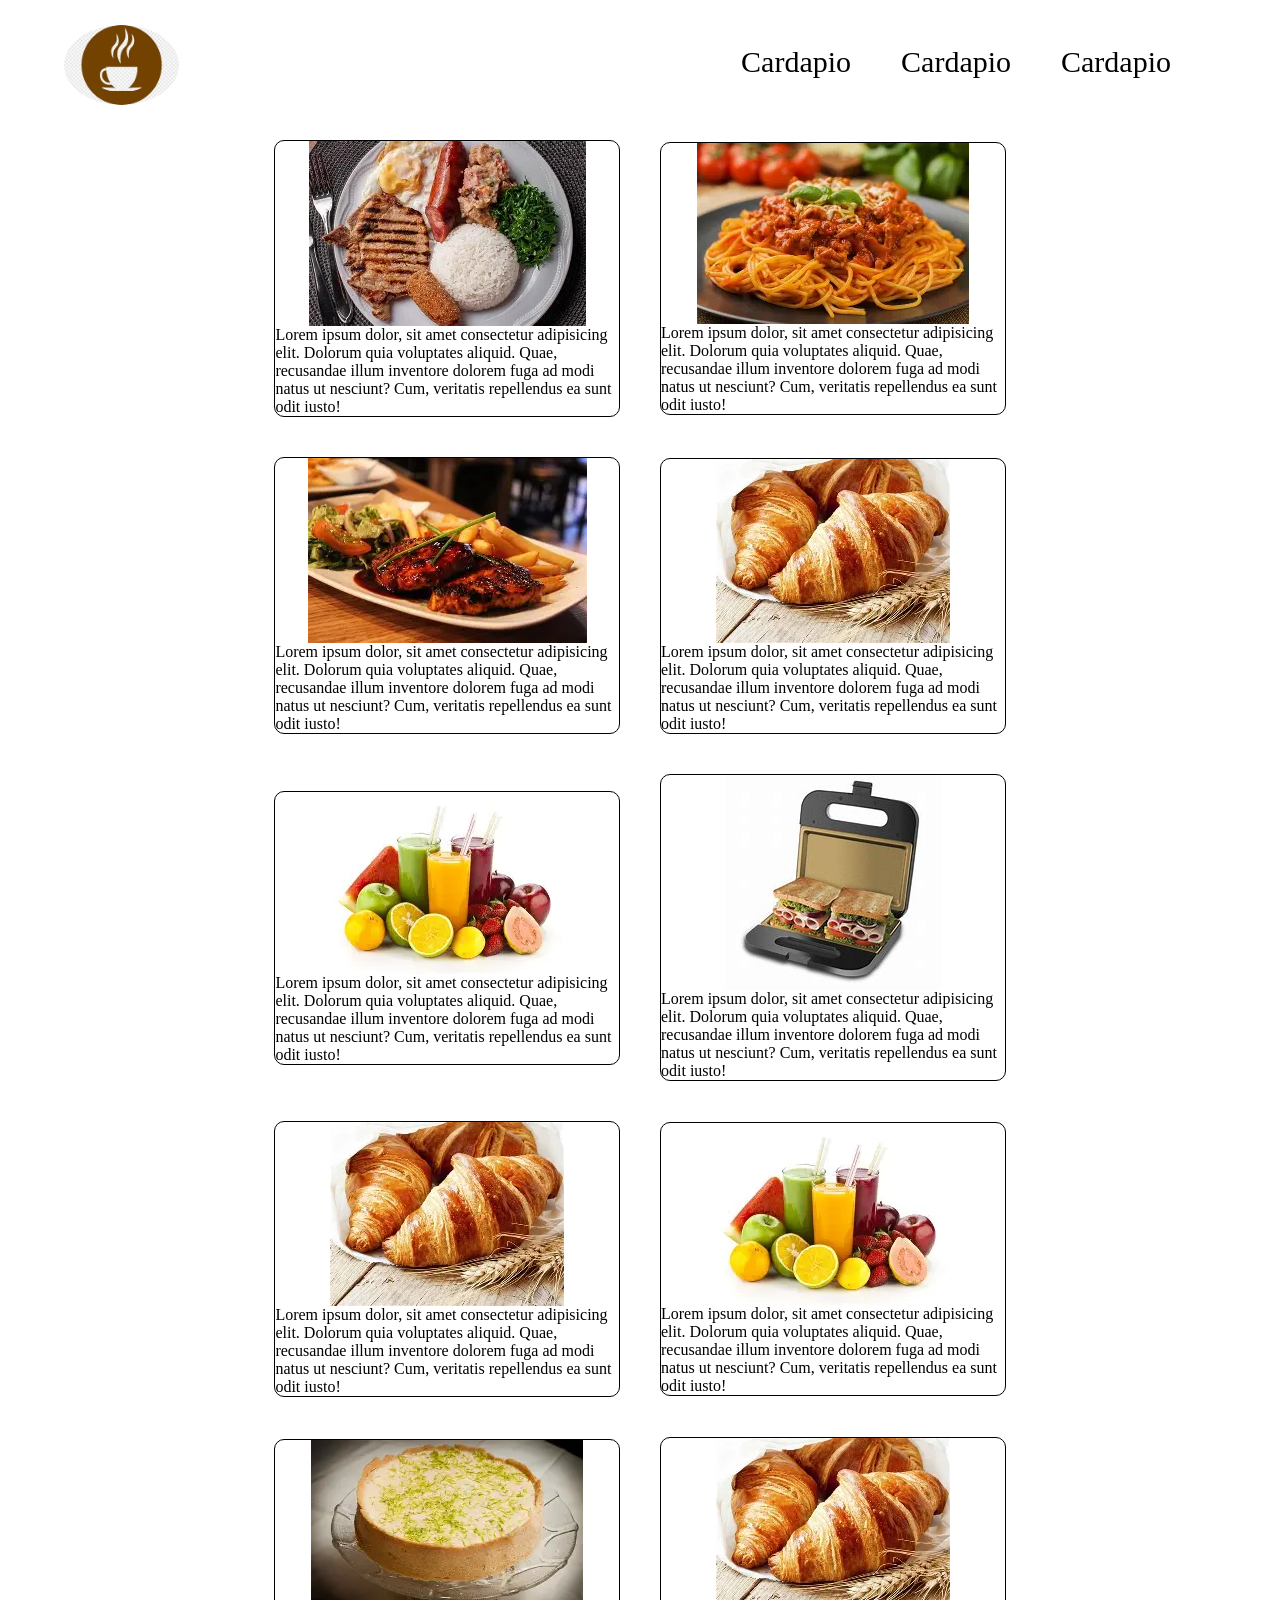
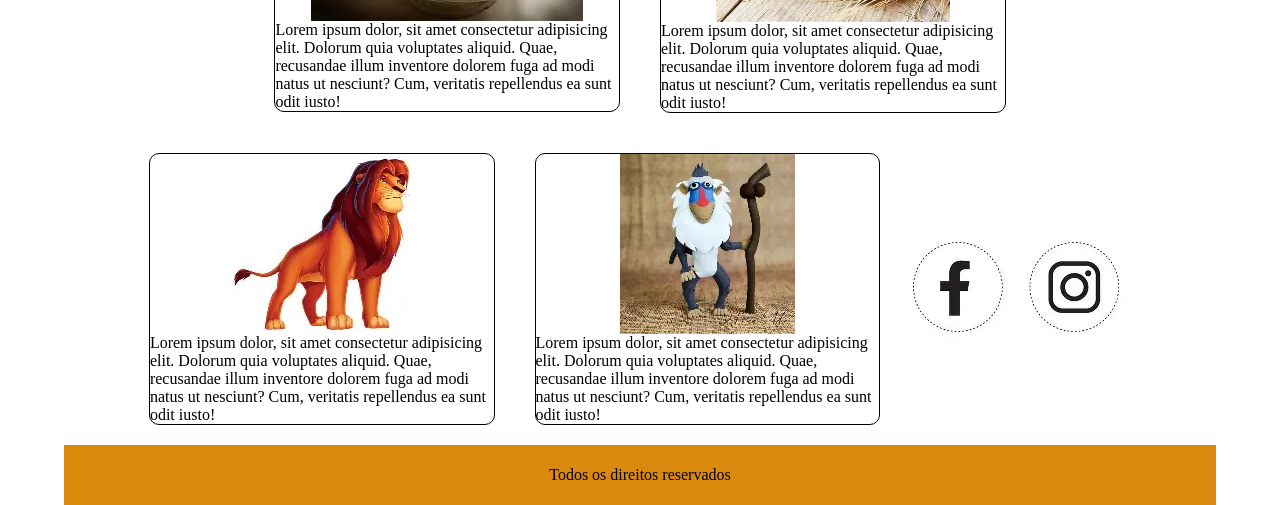
==== cardapio.html @ 8d5088cb "Add files via upload" ====
<!DOCTYPE html>
<html lang="PT-BR">
<head>
    <meta charset="UTF-8">
    <meta name="viewport" content="width=device-width, initial-scale=1.0">
    <link rel="stylesheet" href="style.css">
    <title>FlexBox</title> 
    <link rel="stylesheet" href="css/style.css">
</head>

<body>
<div class="conteiner">
   
        <div class="logo">
        <img src="imagens/OIPcafe.webp"  class="tamanho_logo"  alt="">
        </div>

        <div class="menu">
            <nav>
                <ul>
                    <li><a href="flexbox.html">Cardapio</a></li>
                    <li><a href="cardapio.html">Cardapio</a></li>
                    <li><a href="contato.html">Cardapio</a></li>


                </ul>

            </nav>
        </div>


   


    

<div class="card zoom">
    <img src="imagens/comidaprato.webp" alt="">
     <p>Lorem ipsum dolor, sit amet consectetur adipisicing elit. Dolorum quia voluptates aliquid. Quae, recusandae illum inventore dolorem fuga ad modi natus ut nesciunt? Cum, veritatis repellendus ea sunt odit iusto!</p>
</div>

<div class="card zoom">
    <img src="imagens/macarrao.webp" alt="">
    <p>Lorem ipsum dolor, sit amet consectetur adipisicing elit. Dolorum quia voluptates aliquid. Quae, recusandae illum inventore dolorem fuga ad modi natus ut nesciunt? Cum, veritatis repellendus ea sunt odit iusto!</p>
</div>

<div class="card zoom">
    <img src="imagens/salmao.webp" alt="">
     <p>Lorem ipsum dolor, sit amet consectetur adipisicing elit. Dolorum quia voluptates aliquid. Quae, recusandae illum inventore dolorem fuga ad modi natus ut nesciunt? Cum, veritatis repellendus ea sunt odit iusto!</p>
</div>

<div class="card zoom">
    <img src="imagens/croissant.webp" alt="">
     <p>Lorem ipsum dolor, sit amet consectetur adipisicing elit. Dolorum quia voluptates aliquid. Quae, recusandae illum inventore dolorem fuga ad modi natus ut nesciunt? Cum, veritatis repellendus ea sunt odit iusto!</p>
</div>

<div class="card zoom">
    <img src="imagens/suco1.webp" alt="">
    <p>Lorem ipsum dolor, sit amet consectetur adipisicing elit. Dolorum quia voluptates aliquid. Quae, recusandae illum inventore dolorem fuga ad modi natus ut nesciunt? Cum, veritatis repellendus ea sunt odit iusto!</p>
</div>

<div class="card zoom">
    <img src="imagens/sanduicheira.jpg" alt="">
     <p>Lorem ipsum dolor, sit amet consectetur adipisicing elit. Dolorum quia voluptates aliquid. Quae, recusandae illum inventore dolorem fuga ad modi natus ut nesciunt? Cum, veritatis repellendus ea sunt odit iusto!</p>
</div>

<div class="card zoom">
    <img src="imagens/croissant.webp" alt="">
     <p>Lorem ipsum dolor, sit amet consectetur adipisicing elit. Dolorum quia voluptates aliquid. Quae, recusandae illum inventore dolorem fuga ad modi natus ut nesciunt? Cum, veritatis repellendus ea sunt odit iusto!</p>
</div>

<div class="card zoom">
    <img src="imagens/suco1.webp" alt="">
    <p>Lorem ipsum dolor, sit amet consectetur adipisicing elit. Dolorum quia voluptates aliquid. Quae, recusandae illum inventore dolorem fuga ad modi natus ut nesciunt? Cum, veritatis repellendus ea sunt odit iusto!</p>
</div>

<div class="card zoom">
    <img src="imagens/torta de limao.webp" alt="">
     <p>Lorem ipsum dolor, sit amet consectetur adipisicing elit. Dolorum quia voluptates aliquid. Quae, recusandae illum inventore dolorem fuga ad modi natus ut nesciunt? Cum, veritatis repellendus ea sunt odit iusto!</p>
</div>

<div class="card zoom">
    <img src="imagens/croissant.webp" alt="">
     <p>Lorem ipsum dolor, sit amet consectetur adipisicing elit. Dolorum quia voluptates aliquid. Quae, recusandae illum inventore dolorem fuga ad modi natus ut nesciunt? Cum, veritatis repellendus ea sunt odit iusto!</p>
</div>

<div class="card zoom">
    <img src="imagens/leao.webp" alt="">
    <p>Lorem ipsum dolor, sit amet consectetur adipisicing elit. Dolorum quia voluptates aliquid. Quae, recusandae illum inventore dolorem fuga ad modi natus ut nesciunt? Cum, veritatis repellendus ea sunt odit iusto!</p>
</div>

<div class="card zoom">
    <img src="imagens/macaco.webp" alt="">
     <p>Lorem ipsum dolor, sit amet consectetur adipisicing elit. Dolorum quia voluptates aliquid. Quae, recusandae illum inventore dolorem fuga ad modi natus ut nesciunt? Cum, veritatis repellendus ea sunt odit iusto!</p>
</div>








   

     <div class="conteiner3">
<img src="imagens/iconesredes.webp" alt="">


    </div>

   
    <div class="rodape">Todos os direitos reservados</div>






</div>




 </body>
</html>
---- css/style.css ----
*{

padding: 0%;
margin: 0;
box-sizing: border-box;


}

.conteiner { /*CAIXA PRINCIPAL que receberá as caixas (BOX)*/
  margin:auto; /*centralizar*/
  display: flex; /*para transformar em blocos (FLEXIVEL)*/
  flex-direction:row; /*DIREÇÃO DAS CAIXAS temos tambem em coluna -> column */
  flex-wrap: wrap;  /*qdo utilizamos blocos eles ficam um do lado do outro mesmo q tenha tamanho total da tela, entao para resolver isso utilizamos o flex-wrap:wrap */
  justify-content:center;/*alinhando os blocos na horizontal dentro do principal*/
  align-items:center; /*alinhando os blocos na vertical */
  width: 90%; /*Largura do principal*/
  height:auto;
background-color: rgb(255, 255, 255);
  padding: 0px; /*espaço entre as caixas e o principal*/
}

.logo{
width: 50%;
height: 70px;

}

.tamanho_logo{
width: 20%;
height: 80px;
border-radius: 100%;
}

.menu{
width: 50%;
height: 120px;
color: #ff0000;

}


.banner{
width: 100%;
height: 300px;

}

.banner img{
width: 100%;
height: 100;



}

.tamanho_banner{
width: 100%;
height: 300px;



}

.card{
width: 30%;
height: auto;
margin: 20px;
display: flex;
justify-content: center;
align-items: center;
flex-direction: column;
border: 1px solid black;
border-radius: 10px;
background-color: #ffff;

}

.banner_lateral{
width: 50%;
height: 200px;
background-color: antiquewhite;

}

.info{
width: 50%;
height: 200px;
padding-right: 10%;
text-align: right;
}

.rodape{
width: 100%;
height: 60px;
background-color: rgb(219, 137, 13);
display: flex;
justify-content: center;
align-items: center;

}

/*nav botoes*/

nav{
	width: 100%;
	height: 48px;
	

}

nav ul{
	list-style: none;
	margin: 0;
	padding: 0;
	float: right;
    padding: 20px;
}

nav ul li{
	float: left;
        padding: 10px;
}

nav ul li a{
	color: black;
	text-decoration: none; /*none desativa o css */
	padding: 15px;
	display: block; /*transformar em blocos*/
    font-size: 30px;
}

nav ul li a:hover{ /*evento mouse em cima do link*/
	background-color: #e09112;
	border-radius: 15px;
	color: black;
	transition: all .5s; /*efeito de transição*/
}

.zoom{
	transition: transform 0.3s ease;
}

.zoom:hover{
	transform: scale(1.2);
}

.bannerhover{
height: 400px;
width: 100%;
background-image: url(imagens/Prancheta\ 1.png);
background-size: cover;
background-position: center;
transition: backgrond-image 05s ease-in-out;
border-radius: 5%;

}

.bannerhover:hover{
background-image: url(imagens/Prancheta\ 2.png);
}


@media (max-width: 576px){
body{background-color: #ff0000;
	
}


}

@media (max-width: 768px){
body{background-color: #00ffc8;
	
}


}

@media (max-width: 992px){
body{background-color: #e100ff;
	
}


}

@media screen and (min-width : 376px) {
.boxcard {

width: 50%;
height: auto;
float: left;
margin: 1%;
}
}

@media screen and (min-width : 576px) {
.boxcard {

width: 50%;
height: auto;
float: left;
margin: 1%;
}
}

@media screen and (min-width : 768px) {
.boxcard {

width: 50%;
height: auto;
float: left;
margin: 1%;
}
}

.boximagemesquerda{
width: 100%;
float: left;
margin-right: 0%;
padding: 0%;
}

.boxcard{
width: 100%;
float: left;
margin-right: 0%;
padding: 0%;


}
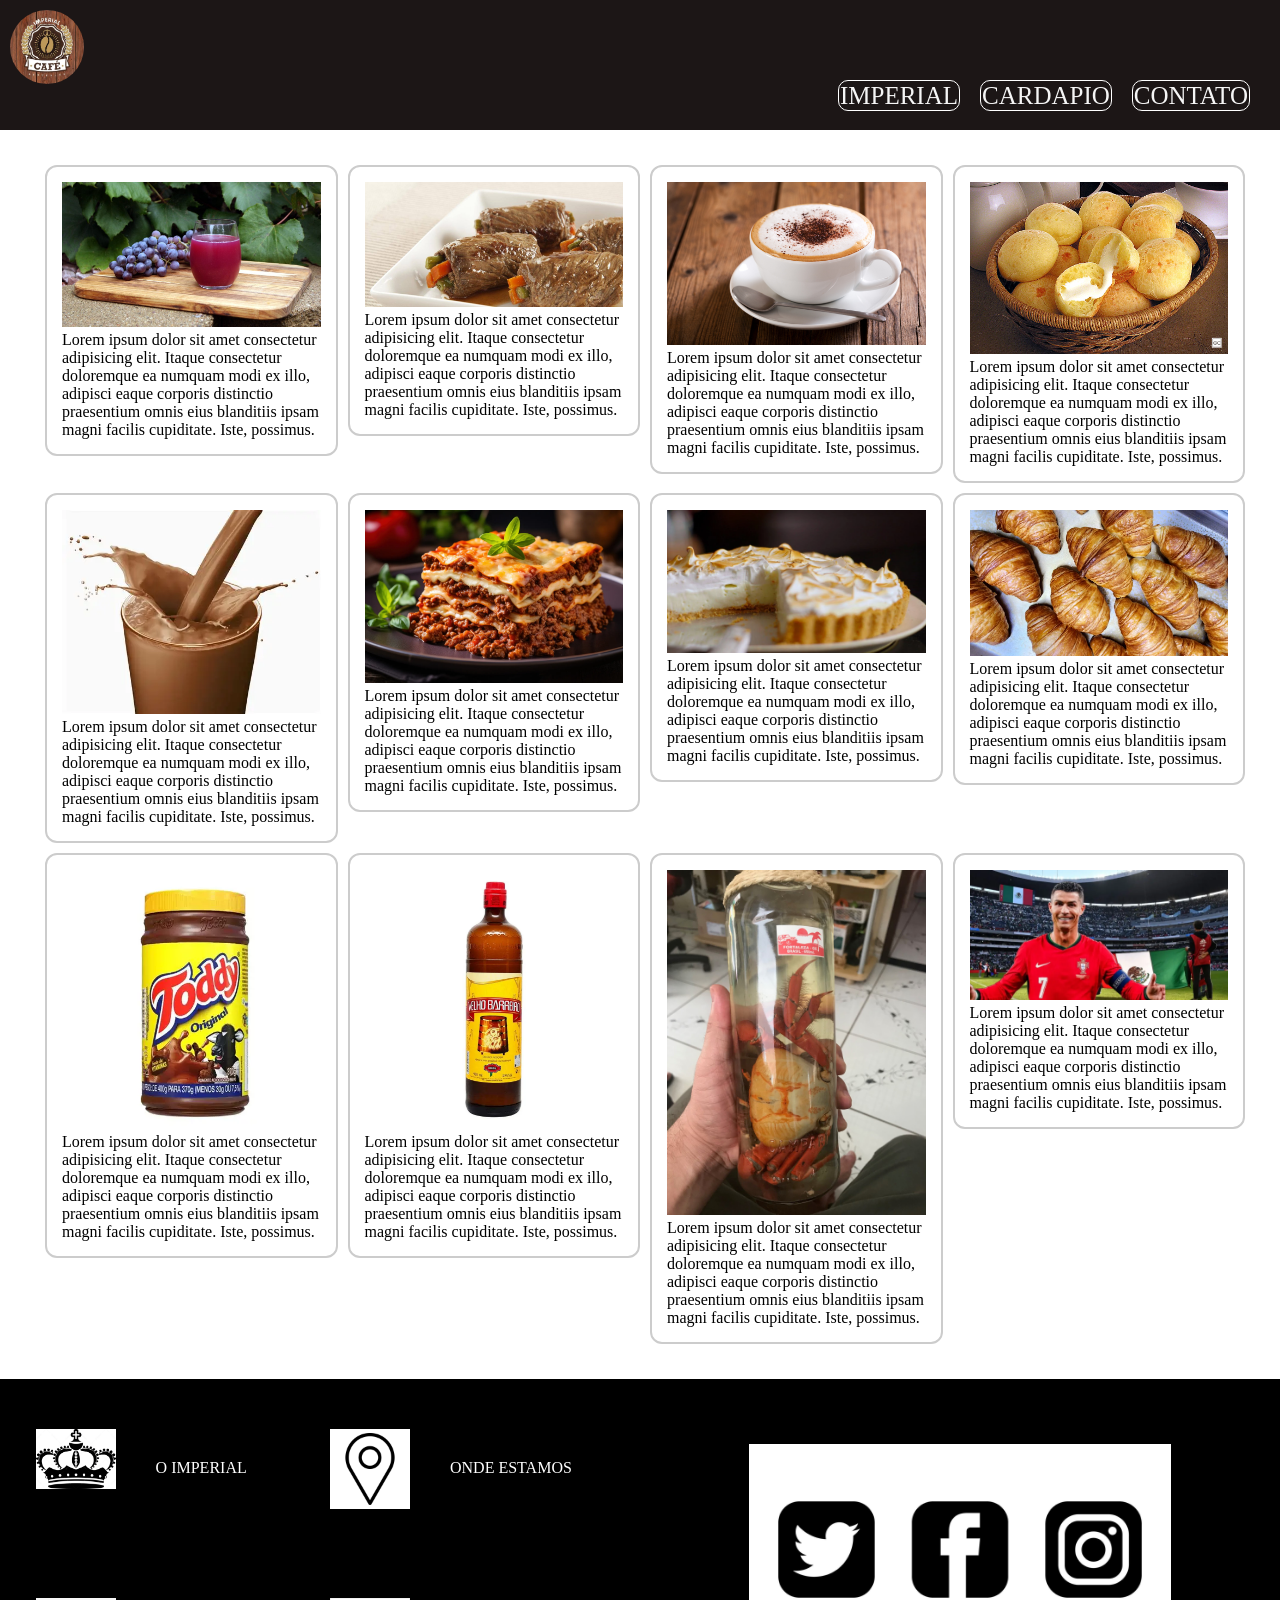
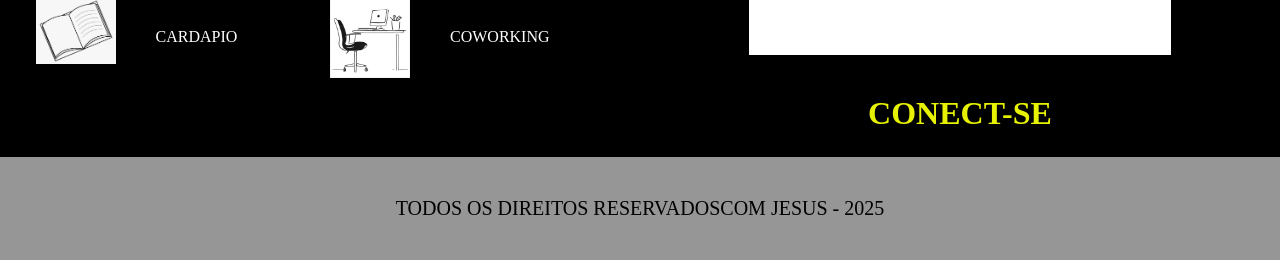
==== commit 1a32db36: "Add files via upload" ====
--- a/cardapio.html
+++ b/cardapio.html
@@ -1,126 +1,136 @@
 <!DOCTYPE html>
-<html lang="PT-BR">
+<html lang="pt-br">
 <head>
     <meta charset="UTF-8">
     <meta name="viewport" content="width=device-width, initial-scale=1.0">
-    <link rel="stylesheet" href="style.css">
-    <title>FlexBox</title> 
+    <title>FlexBox</title>
     <link rel="stylesheet" href="css/style.css">
 </head>
+<body>
+<header>
+    
+     <div class="box-logo">
+       <img src="imagens/logo.webp" alt="">
 
-<body>
+
+     </div>
+     <div class="box-nav">
+        <nav>
+            <ul>
+                <li><a href="index.html">Imperial</a></li>
+                <li><a href="Cardapio.html">Cardapio</a></li>
+                <li><a href="Contato.html">Contato</a></li>
+            </ul>
+        </nav>
+     </div>
+
+</header>
 <div class="conteiner">
-   
-        <div class="logo">
-        <img src="imagens/OIPcafe.webp"  class="tamanho_logo"  alt="">
+    <div class="box">
+        <div class="box_card2 zoom">
+            <img src="imagens/suco.jpg" alt="">
+            <p>Lorem ipsum dolor sit amet consectetur adipisicing elit. Itaque consectetur doloremque ea numquam modi ex illo, adipisci eaque corporis distinctio praesentium omnis eius blanditiis ipsam magni facilis cupiditate. Iste, possimus.</p>
         </div>
 
-        <div class="menu">
-            <nav>
-                <ul>
-                    <li><a href="flexbox.html">Cardapio</a></li>
-                    <li><a href="cardapio.html">Cardapio</a></li>
-                    <li><a href="contato.html">Cardapio</a></li>
-
-
-                </ul>
-
-            </nav>
+        <div class="box_card2 zoom">
+            <img src="imagens/bife a role.jpg" alt="">
+            <p>Lorem ipsum dolor sit amet consectetur adipisicing elit. Itaque consectetur doloremque ea numquam modi ex illo, adipisci eaque corporis distinctio praesentium omnis eius blanditiis ipsam magni facilis cupiditate. Iste, possimus.</p>
         </div>
 
+        <div class="box_card2 zoom">
+            <img src="imagens/cappucino.jpg" alt="">
+            <p>Lorem ipsum dolor sit amet consectetur adipisicing elit. Itaque consectetur doloremque ea numquam modi ex illo, adipisci eaque corporis distinctio praesentium omnis eius blanditiis ipsam magni facilis cupiditate. Iste, possimus.</p>
+        </div>
 
-   
+        <div class="box_card2 zoom">
+            <img src="imagens/pão de queijo.jpg" alt="">
+            <p>Lorem ipsum dolor sit amet consectetur adipisicing elit. Itaque consectetur doloremque ea numquam modi ex illo, adipisci eaque corporis distinctio praesentium omnis eius blanditiis ipsam magni facilis cupiditate. Iste, possimus.</p>
+        </div>
 
-
-    
-
-<div class="card zoom">
-    <img src="imagens/comidaprato.webp" alt="">
-     <p>Lorem ipsum dolor, sit amet consectetur adipisicing elit. Dolorum quia voluptates aliquid. Quae, recusandae illum inventore dolorem fuga ad modi natus ut nesciunt? Cum, veritatis repellendus ea sunt odit iusto!</p>
-</div>
-
-<div class="card zoom">
-    <img src="imagens/macarrao.webp" alt="">
-    <p>Lorem ipsum dolor, sit amet consectetur adipisicing elit. Dolorum quia voluptates aliquid. Quae, recusandae illum inventore dolorem fuga ad modi natus ut nesciunt? Cum, veritatis repellendus ea sunt odit iusto!</p>
-</div>
-
-<div class="card zoom">
-    <img src="imagens/salmao.webp" alt="">
-     <p>Lorem ipsum dolor, sit amet consectetur adipisicing elit. Dolorum quia voluptates aliquid. Quae, recusandae illum inventore dolorem fuga ad modi natus ut nesciunt? Cum, veritatis repellendus ea sunt odit iusto!</p>
-</div>
-
-<div class="card zoom">
-    <img src="imagens/croissant.webp" alt="">
-     <p>Lorem ipsum dolor, sit amet consectetur adipisicing elit. Dolorum quia voluptates aliquid. Quae, recusandae illum inventore dolorem fuga ad modi natus ut nesciunt? Cum, veritatis repellendus ea sunt odit iusto!</p>
-</div>
-
-<div class="card zoom">
-    <img src="imagens/suco1.webp" alt="">
-    <p>Lorem ipsum dolor, sit amet consectetur adipisicing elit. Dolorum quia voluptates aliquid. Quae, recusandae illum inventore dolorem fuga ad modi natus ut nesciunt? Cum, veritatis repellendus ea sunt odit iusto!</p>
-</div>
-
-<div class="card zoom">
-    <img src="imagens/sanduicheira.jpg" alt="">
-     <p>Lorem ipsum dolor, sit amet consectetur adipisicing elit. Dolorum quia voluptates aliquid. Quae, recusandae illum inventore dolorem fuga ad modi natus ut nesciunt? Cum, veritatis repellendus ea sunt odit iusto!</p>
-</div>
-
-<div class="card zoom">
-    <img src="imagens/croissant.webp" alt="">
-     <p>Lorem ipsum dolor, sit amet consectetur adipisicing elit. Dolorum quia voluptates aliquid. Quae, recusandae illum inventore dolorem fuga ad modi natus ut nesciunt? Cum, veritatis repellendus ea sunt odit iusto!</p>
-</div>
-
-<div class="card zoom">
-    <img src="imagens/suco1.webp" alt="">
-    <p>Lorem ipsum dolor, sit amet consectetur adipisicing elit. Dolorum quia voluptates aliquid. Quae, recusandae illum inventore dolorem fuga ad modi natus ut nesciunt? Cum, veritatis repellendus ea sunt odit iusto!</p>
-</div>
-
-<div class="card zoom">
-    <img src="imagens/torta de limao.webp" alt="">
-     <p>Lorem ipsum dolor, sit amet consectetur adipisicing elit. Dolorum quia voluptates aliquid. Quae, recusandae illum inventore dolorem fuga ad modi natus ut nesciunt? Cum, veritatis repellendus ea sunt odit iusto!</p>
-</div>
-
-<div class="card zoom">
-    <img src="imagens/croissant.webp" alt="">
-     <p>Lorem ipsum dolor, sit amet consectetur adipisicing elit. Dolorum quia voluptates aliquid. Quae, recusandae illum inventore dolorem fuga ad modi natus ut nesciunt? Cum, veritatis repellendus ea sunt odit iusto!</p>
-</div>
-
-<div class="card zoom">
-    <img src="imagens/leao.webp" alt="">
-    <p>Lorem ipsum dolor, sit amet consectetur adipisicing elit. Dolorum quia voluptates aliquid. Quae, recusandae illum inventore dolorem fuga ad modi natus ut nesciunt? Cum, veritatis repellendus ea sunt odit iusto!</p>
-</div>
-
-<div class="card zoom">
-    <img src="imagens/macaco.webp" alt="">
-     <p>Lorem ipsum dolor, sit amet consectetur adipisicing elit. Dolorum quia voluptates aliquid. Quae, recusandae illum inventore dolorem fuga ad modi natus ut nesciunt? Cum, veritatis repellendus ea sunt odit iusto!</p>
-</div>
-
-
-
-
-
-
-
-
-   
-
-     <div class="conteiner3">
-<img src="imagens/iconesredes.webp" alt="">
-
-
+        
     </div>
 
-   
-    <div class="rodape">Todos os direitos reservados</div>
+    <div class="box">
+        <div class="box_card2 zoom">
+            <img src="imagens/nescau.webp" alt="">
+            <p>Lorem ipsum dolor sit amet consectetur adipisicing elit. Itaque consectetur doloremque ea numquam modi ex illo, adipisci eaque corporis distinctio praesentium omnis eius blanditiis ipsam magni facilis cupiditate. Iste, possimus.</p>
+        </div>
 
+        <div class="box_card2 zoom">
+            <img src="imagens/lasanha.webp" alt="">
+            <p>Lorem ipsum dolor sit amet consectetur adipisicing elit. Itaque consectetur doloremque ea numquam modi ex illo, adipisci eaque corporis distinctio praesentium omnis eius blanditiis ipsam magni facilis cupiditate. Iste, possimus.</p>
+        </div>
 
+        <div class="box_card2 zoom">
+            <img src="imagens/Torta de limão.webp" alt="">
+            <p>Lorem ipsum dolor sit amet consectetur adipisicing elit. Itaque consectetur doloremque ea numquam modi ex illo, adipisci eaque corporis distinctio praesentium omnis eius blanditiis ipsam magni facilis cupiditate. Iste, possimus.</p>
+        </div>
 
+        <div class="box_card2 zoom">
+            <img src="imagens/croissant.jpg" alt="">
+            <p>Lorem ipsum dolor sit amet consectetur adipisicing elit. Itaque consectetur doloremque ea numquam modi ex illo, adipisci eaque corporis distinctio praesentium omnis eius blanditiis ipsam magni facilis cupiditate. Iste, possimus.</p>
+        </div>
 
+        
+    </div>
 
+    <div class="box">
+        <div class="box_card2 zoom">
+            <img src="imagens/toddy.webp" alt="">
+            <p>Lorem ipsum dolor sit amet consectetur adipisicing elit. Itaque consectetur doloremque ea numquam modi ex illo, adipisci eaque corporis distinctio praesentium omnis eius blanditiis ipsam magni facilis cupiditate. Iste, possimus.</p>
+        </div>
+
+        <div class="box_card2 zoom">
+            <img src="imagens/vrlho.webp" alt="">
+            <p>Lorem ipsum dolor sit amet consectetur adipisicing elit. Itaque consectetur doloremque ea numquam modi ex illo, adipisci eaque corporis distinctio praesentium omnis eius blanditiis ipsam magni facilis cupiditate. Iste, possimus.</p>
+        </div>
+
+        <div class="box_card2 zoom">
+            <img src="imagens/carangueijo.jpg" alt="">
+            <p>Lorem ipsum dolor sit amet consectetur adipisicing elit. Itaque consectetur doloremque ea numquam modi ex illo, adipisci eaque corporis distinctio praesentium omnis eius blanditiis ipsam magni facilis cupiditate. Iste, possimus.</p>
+        </div>
+
+        <div class="box_card2 zoom">
+            <img src="imagens/cr7.webp" alt="">
+            <p>Lorem ipsum dolor sit amet consectetur adipisicing elit. Itaque consectetur doloremque ea numquam modi ex illo, adipisci eaque corporis distinctio praesentium omnis eius blanditiis ipsam magni facilis cupiditate. Iste, possimus.</p>
+        </div>
+
+        
+    </div>
+    
 
 </div>
 
+<div class="conteiner_terciario">
+    <div class="box_inf">
+        <div class="icons">
+            <img src="imagens/coroa.jpg" alt="">
+            <a href="">O imperial</a>
+        </div>
 
+        <div class="icons">
+            <img src="imagens/localização.jpg" alt="">
+            <a href="">Onde estamos</a>
+        </div>
 
+        <div class="icons">
+            <img src="imagens/cardapio.jpg" alt="">
+            <a href="">Cardapio</a>
+        </div>
 
- </body>
+        <div class="icons">
+            <img src="imagens/mesa de trabalho.jpg" alt="">
+            <a href="">Coworking</a>
+        </div>
+
+    </div>
+    <div class="box_rede">
+        <img src="imagens/rede social.jpg" alt="">
+        <h1>conect-se</h1>
+    </div> 
+ </div> 
+<footer>
+    <P>Todos os direitos Reservados<span>Com Jesus</span> - 2025</P>
+</footer>
+</body>
 </html>
--- a/css/style.css
+++ b/css/style.css
@@ -1,232 +1,393 @@
 *{
-
-padding: 0%;
+padding: 0;
 margin: 0;
-box-sizing: border-box;
-
-
-}
-
-.conteiner { /*CAIXA PRINCIPAL que receberá as caixas (BOX)*/
-  margin:auto; /*centralizar*/
-  display: flex; /*para transformar em blocos (FLEXIVEL)*/
-  flex-direction:row; /*DIREÇÃO DAS CAIXAS temos tambem em coluna -> column */
-  flex-wrap: wrap;  /*qdo utilizamos blocos eles ficam um do lado do outro mesmo q tenha tamanho total da tela, entao para resolver isso utilizamos o flex-wrap:wrap */
-  justify-content:center;/*alinhando os blocos na horizontal dentro do principal*/
-  align-items:center; /*alinhando os blocos na vertical */
-  width: 90%; /*Largura do principal*/
-  height:auto;
-background-color: rgb(255, 255, 255);
-  padding: 0px; /*espaço entre as caixas e o principal*/
-}
-
-.logo{
-width: 50%;
-height: 70px;
-
-}
-
-.tamanho_logo{
-width: 20%;
-height: 80px;
-border-radius: 100%;
-}
-
-.menu{
-width: 50%;
-height: 120px;
-color: #ff0000;
-
-}
-
-
+box-sizing:  border-box;
+
+}
+body{
+    height: 100%;
+}
+
+header{
+width: 100%;
+height: 130px;
+display: flex;
+background-color: rgb(28, 22, 22);
+}
+
+header .box-logo{
+    width: 50%;
+    padding: 10px;
+}
+
+.box-logo img{
+    width: 12%;
+    border-radius: 100%;
+    background-color: brown;
+
+}
+header .box-nav{
+    width: 50%;
+    display: flex;
+    align-items: end;
+    justify-content: end;
+   
+    
+}
+header .box-nav nav ul{
+    display: flex;
+    justify-content: end;
+    list-style: none;
+    padding: 20px;
+}
+header .box-nav nav ul li a{
+    text-decoration:none;
+    font-size: 25px;
+    text-transform: uppercase;
+    padding: 10px;
+    color: rgb(245, 245, 245);
+    border: 1px solid white;
+    border-radius: 10px;
+    padding: 1px;
+    margin: 10px;
+}
+nav ul li a:hover{
+    background-color:rgb(239, 212, 2);
+    transition: all .5s;
+    border-radius: 15px;
+
+}
+
+.bannerHover{
+    height: 600px;
+    width: 1900px;
+    background-image: url('../imagens/Prancheta\ 1.png');
+    background-size: cover;
+    background-position: center;
+    transition: backgrond-image 05s ease-in-out;
+}
+
+.bannerHover:hover{
+    background-image: url('../imagens/Prancheta\ 2.png');
+}
 .banner{
-width: 100%;
-height: 300px;
-
-}
-
+    width: 100%;
+    height: 500px;
+}
 .banner img{
-width: 100%;
-height: 100;
-
-
-
-}
-
-.tamanho_banner{
-width: 100%;
-height: 300px;
-
-
-
-}
-
-.card{
-width: 30%;
-height: auto;
-margin: 20px;
+    width: 100%;
+    height: 100%;
+}
+
+.conteiner_principal{
+    width: 100%;
+    height: 100%;
+    display: flex;
+    padding: 20px 2%;
+}
+.box_card{
+    width: 33.33%;
+    height: 100%;
+    border: 2px solid #ccc;
+    border-radius: 20px;
+    padding: 15px;
+    margin-left: 10px;
+    text-align:end;
+}
+.box_card img{
+    width: 100%;
+    height: 100%;
+}
+.box_card h2{
+    text-align: center;
+}
+.box_card p{
+    font-size: 16px;
+    line-height: 25px;
+    text-align: start /*centralizar o texto*/
+}
+
+
+.conteiner_secundario{
+    width: 100%;
+    height: 100%;
+    padding:20px 2%;
+    display: flex;
+}
+.box_expresso{
+    width: 50%;
+}
+.box_expresso img{
+    width: 100%;
+    height: 100%;
+}
+.texto{
+    width: 50%;
+    padding: 10px 2%;
+}
+.texto h1{
+    text-align: center;
+    background-color: #654321;
+    padding: 15px;
+    text-transform: uppercase;
+    color: white;
+
+}
+.texto p{
+    line-height: 25px;
+}
+.conteiner_terciario{
+    width: 100%;
+    height: 100%;
+    background-color: black;
+    display: flex;
+}
+
+.box_inf{
+    width: 50%;
+    padding: 20px 2%;
+    display: flex;
+    flex-wrap: wrap;
+}
+.icons{
+    width: 50%;
+    height: auto;
+    box-sizing: border-box;
+    
+}
+.icons img{
+    width: 100px;
+    padding: 10px;
+    margin-top: 20px;
+}
+
+.icons a{
+    position: absolute;
+    margin-top: 60px;
+    color: white;
+    font-size: 16px;
+    text-decoration: none;
+    text-transform: uppercase;
+    padding-left: 30px;
+    
+}
+.box_rede{
+    width: 50%;
+    padding:  25px 0;
+    display: flex;
+    flex-direction: column;
+    align-items: center;
+}
+.box_rede img{
+    width: 70%;
+    height: 100%;
+    padding: 40px 2%;
+}
+
+.box_rede h1{
+    color: rgb(230, 242, 2);
+    text-transform: uppercase;
+}
+/*cardapiooooooo*/
+
+.conteiner{ 
+    width: 100%;
+    height: auto;
+    padding: 25px;
+
+}
+.box{
+    display: flex;
+    margin: 10px;
+    
+}
+.box_card2{
+    width: 25%;
+    height: 100%;
+    border: 2px solid #ccc;
+    border-radius: 12px;
+    padding: 15px;
+    margin-left: 10px;
+    background-color: white;
+}
+.box_card2 img{
+    width: 100%;
+    height: 100%;
+    
+}
+.zoom{
+    transition: transform 0.3s ease;
+}
+.zoom:hover{
+     transform: scale(1.2);
+
+}
+
+footer{
+     background-color: rgb(150, 150, 150);
+    width: 100%;
+    padding: 40px 2%;
+    font-size: 20px;
+    text-align: center;
+    text-transform: uppercase;
+    color: black;
+}
+
+/* começo formulario/contato */
+
+.form{
+width:100% ;
+height:100% ;
+border: 1px solid black;
 display: flex;
 justify-content: center;
 align-items: center;
-flex-direction: column;
+padding: 50px 2%;
+}
+
+.form form{
+width: 800px;
+height: auto;
 border: 1px solid black;
-border-radius: 10px;
-background-color: #ffff;
-
-}
-
-.banner_lateral{
-width: 50%;
-height: 200px;
-background-color: antiquewhite;
-
-}
-
-.info{
-width: 50%;
-height: 200px;
-padding-right: 10%;
-text-align: right;
-}
-
-.rodape{
-width: 100%;
-height: 60px;
-background-color: rgb(219, 137, 13);
-display: flex;
-justify-content: center;
-align-items: center;
-
-}
-
-/*nav botoes*/
-
-nav{
-	width: 100%;
-	height: 48px;
-	
-
-}
-
-nav ul{
-	list-style: none;
-	margin: 0;
-	padding: 0;
-	float: right;
-    padding: 20px;
-}
-
-nav ul li{
-	float: left;
-        padding: 10px;
-}
-
-nav ul li a{
-	color: black;
-	text-decoration: none; /*none desativa o css */
-	padding: 15px;
-	display: block; /*transformar em blocos*/
-    font-size: 30px;
-}
-
-nav ul li a:hover{ /*evento mouse em cima do link*/
-	background-color: #e09112;
-	border-radius: 15px;
-	color: black;
-	transition: all .5s; /*efeito de transição*/
-}
-
-.zoom{
-	transition: transform 0.3s ease;
-}
-
-.zoom:hover{
-	transform: scale(1.2);
-}
-
-.bannerhover{
-height: 400px;
-width: 100%;
-background-image: url(imagens/Prancheta\ 1.png);
-background-size: cover;
-background-position: center;
-transition: backgrond-image 05s ease-in-out;
-border-radius: 5%;
-
-}
-
-.bannerhover:hover{
-background-image: url(imagens/Prancheta\ 2.png);
-}
-
-
-@media (max-width: 576px){
-body{background-color: #ff0000;
-	
-}
-
-
-}
-
-@media (max-width: 768px){
-body{background-color: #00ffc8;
-	
-}
-
-
-}
-
-@media (max-width: 992px){
-body{background-color: #e100ff;
-	
-}
-
-
-}
-
-@media screen and (min-width : 376px) {
-.boxcard {
-
-width: 50%;
-height: auto;
-float: left;
-margin: 1%;
-}
-}
-
-@media screen and (min-width : 576px) {
-.boxcard {
-
-width: 50%;
-height: auto;
-float: left;
-margin: 1%;
-}
-}
-
-@media screen and (min-width : 768px) {
-.boxcard {
-
-width: 50%;
-height: auto;
-float: left;
-margin: 1%;
-}
-}
-
-.boximagemesquerda{
-width: 100%;
-float: left;
-margin-right: 0%;
-padding: 0%;
-}
-
-.boxcard{
-width: 100%;
-float: left;
-margin-right: 0%;
-padding: 0%;
+padding: 15px 1%;
+}
+
+.form label{
+font-size: 22px;
+}
+
+.form input{
+    width: 100%;
+    height:30px ;
+}
+
+
+
+input, textarea{
+    width: 100%;
+font-family:Verdana, sans-serif;
+    font-weight: normal;
+    background-color: rgb(248, 251, 112);
+    font-family: Century 'Franklin Gothic Medium', 'Arial Narrow', Arial, sans-serif;
+    border-color: black;
+    border-radius: 10px;
+    padding: 5px;
+
+}
+/*breakpoints, cor de tela em diferente dispositivos*/ 
+
+@media screen and (max-width: 576px) {
+    body{
+        background-color: red;
+    }
+
+    
+  header{
+    display: flex;
+    flex-direction: column;
+    width: 100%;
+    
+    
+    
+  }
+
+  .box-logo{
+    width: 100%;
+    display: flex;
+    justify-content: center;
+    padding: 10px;
+    
+  }
+
+  .box-nav{
+    width: 100%;
+    display: flex;
+    align-items: center;
+    justify-content: center;
+    
+
+  }
+
+ 
+
+  .box-nav nav ul li a{
+    font-size: 15px;
+    padding: 5px;
+    text-align: center;
+   
+  }
+
+  .bannerHover{
+    width: 100%;
+    height: 450px;
+  }
+
+  .conteiner-principal{
+    display: flex;
+    flex-direction: column;
+    padding: 5px 2%;
+    
+  }
+
+  .box-card{
+    width: 100%;
+    margin-bottom: 2%;
+    margin-left: 1px;
+    
+    
+  }
+
+  .conteiner-secundario{
+    display: flex;
+    flex-direction: column;
+    padding: 10px 5%;
+  }
+
+  .box-img{
+    width: 100%;
+    padding: 0 2%;
+  }
+
+  .box-texto{
+    width: 100%;
+  }
+
+  .box-texto p{
+    text-align: center;
+  }
+
+  .conteiner-terciario{
+    display: flex;
+    flex-direction: column;
+    padding: 5px 2%;
+  }
+  
+  .box-info{
+    width: 100%;
+  }
+
+  .box-rede{
+    width: 100%;
+  }
+
+  .box-rede img{
+    width: 100%;
+  }
+  /*PAFINA CARDAPIO*/
+
+  .box{
+    width: 100%;
+    display: flex;
+    flex-direction: column;
+    margin-left: 0;
+      
+  }
+  .box-card2{
+    width: 100%;
+    margin-left: 0;
+    margin-bottom: 2%;
+    
+  }
 
 
 }
